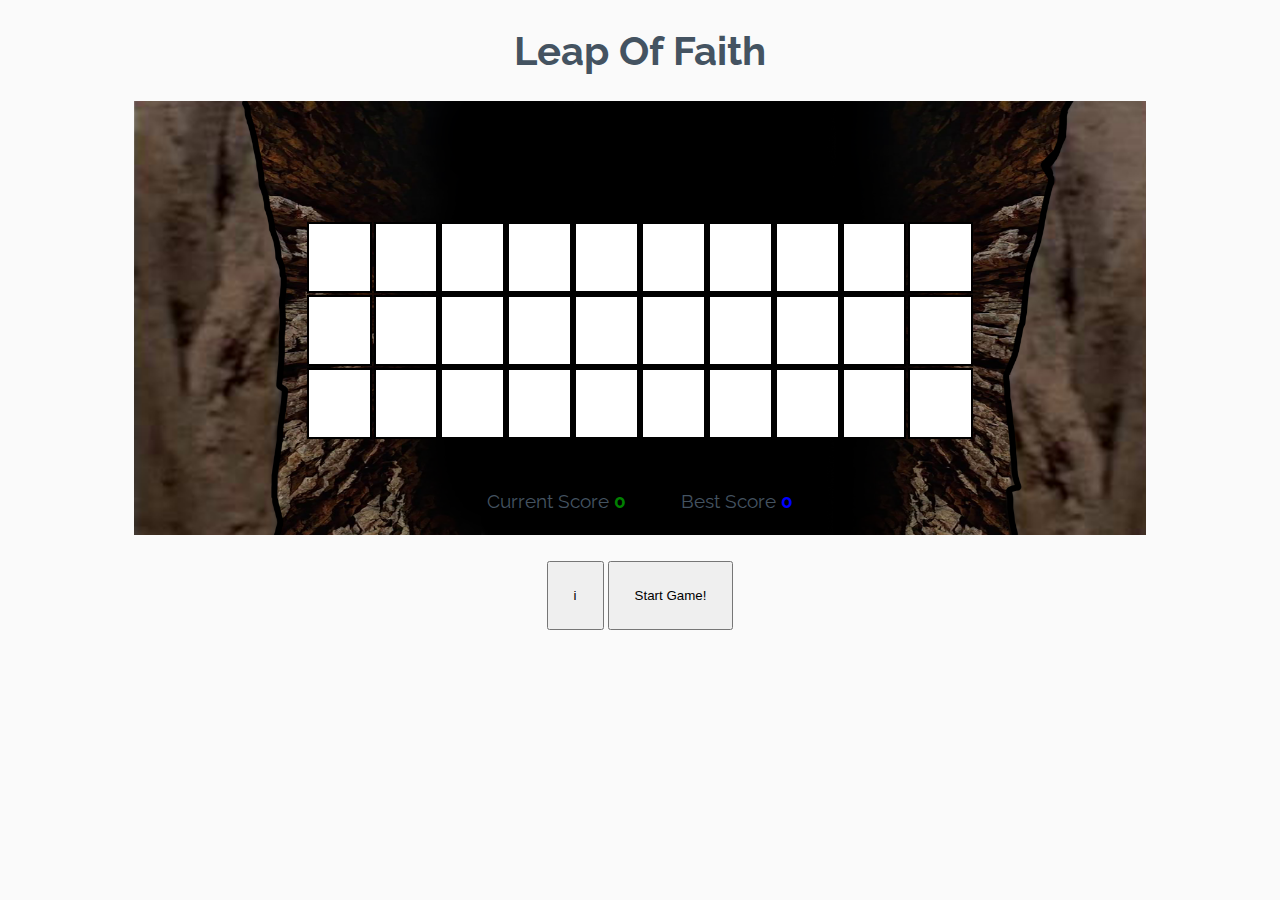
==== index.html @ 141d4132 "defined variables and constants in script" ====
<!DOCTYPE html>
<html lang="en">

<head>
    <meta charset="UTF-8">
    <meta name="viewport" content="width=device-width, initial-scale=1.0">

    <!-- font awesome and google fonts -->
    <link rel="stylesheet" href="https://use.fontawesome.com/releases/v5.7.2/css/all.css"
        integrity="sha384-fnmOCqbTlWIlj8LyTjo7mOUStjsKC4pOpQbqyi7RrhN7udi9RwhKkMHpvLbHG9Sr" crossorigin="anonymous">
    <link href="https://fonts.googleapis.com/css?family=Raleway%7CRighteous" rel="stylesheet">
    <link rel="stylesheet" href="assets/css/style.css">
    <title>Leap of Faith</title>
</head>

<body>
    <h1 class="heading">Leap Of Faith</h1>

    <div class="game-area">
        <div class="controls-area">
            <table class="GeneratedTable">
                <thead>
                    <tr>
                    </tr>
                </thead>
                <tbody>
                    <tr>
                        <td class="tile" data-tile="1" id="1"></td>
                        <td class="tile" data-tile="4" id="4"></td>
                        <td class="tile" data-tile="7" id="7"></td>
                        <td class="tile" data-tile="10" id="10"></td>
                        <td class="tile" data-tile="13" id="13"></td>
                        <td class="tile" data-tile="16" id="16"></td>
                        <td class="tile" data-tile="19" id="19"></td>
                        <td class="tile" data-tile="22" id="22"></td>
                        <td class="tile" data-tile="25" id="25"></td>
                        <td class="tile" data-tile="28" id="28"></td>
                    </tr>
                    <tr>
                        <td class="tile" data-tile="2" id="2"></td>
                        <td class="tile" data-tile="5" id="5"></td>
                        <td class="tile" data-tile="8" id="8"></td>
                        <td class="tile" data-tile="11" id="11"></td>
                        <td class="tile" data-tile="14" id="14"></td>
                        <td class="tile" data-tile="17" id="17"></td>
                        <td class="tile" data-tile="20" id="20"></td>
                        <td class="tile" data-tile="23" id="23"></td>
                        <td class="tile" data-tile="26" id="26"></td>
                        <td class="tile" data-tile="29" id="29"></td>
                    </tr>
                    <tr>
                        <td class="tile" data-tile="3" id="3"></td>
                        <td class="tile" data-tile="6" id="6"></td>
                        <td class="tile" data-tile="9" id="9"></td>
                        <td class="tile" data-tile="12" id="12"></td>
                        <td class="tile" data-tile="15" id="15"></td>
                        <td class="tile" data-tile="18" id="18"></td>
                        <td class="tile" data-tile="21" id="21"></td>
                        <td class="tile" data-tile="24" id="24"></td>
                        <td class="tile" data-tile="27" id="27"></td>
                        <td class="tile" data-tile="30" id="30"></td>
                    </tr>
                </tbody>
            </table>


            <div class="score-area">
                <p class="scores">Current Score <span id="score">0</span></p>
                <p class="scores">Best Score <span id="bestscore">0</span></p>
            </div>

            <div class="buttons">
                <span><button class="button" id="info">i</button></span>
                <span><button  class="button gamestart" id="gamestart">Start Game!</button></span>
                <span><button  class="button lopstart" id="lopmode">Start Game!</button></span>
            </div>

            <script src="assets/js/script.js"></script>
</body>

</html>
---- assets/css/style.css ----
/* --------- Global style */

body {
    background-color: #fafafa;
    font-family: "Raleway", sans-serif;
    color: #445361;
    text-align: center;
}

/* --------- Heading */

.heading {
    text-align: center;
    font-size: 2.5rem;
}

/* Classes to be used to simulate animations */

table.GeneratedTable td.activated {
    background-color: yellow;
}

table.GeneratedTable td.activated:hover {
    background-color: yellow;
}

table.GeneratedTable td.activated:active {
    background-color: yellow;
}


/* --------- Game layout */

.game-area {
    background-image: url(../images/background.png);
    background-size: contain;
    background-repeat: no-repeat;
    box-sizing: border-box;
    width: 80%;
    height: 65vh;
    margin-left: auto;
    margin-right: auto;
    padding: 1%;
}


table.GeneratedTable {
    width: 80%;
    color: #000000;
    margin-top: 12.5%;
    margin-left: auto;
    margin-right: auto;
    position: inherit;
}

table.GeneratedTable td{
    box-sizing: border-box;
    border-width: 2px;
    border-color: rgba(0, 0, 0, 10);
    border-style: solid;
    padding: 5%;
    background-color: white;
}

table.GeneratedTable td:hover {
    background-color: rgb(120,120,75);
}

.score-area {
    margin: 5px auto;
    width: 60%;
    font-size: 1.2rem;
}

.controls-area {
    width: 85%;
    margin: 30px auto;
}

#score {
    color: green;
    font-weight: bold;
}

#bestscore {
    color: blue;
    font-weight: bold;
}

.scores {
    display: inline-block;
    padding: 25px;
}


/* --------- Buttons */

.button {
    display: inline-block;
    padding: 25px;
}

#lopmode {
    display: none;
}

/* --------- Media queries */

@media (max-width: 414px) {
    .controls-area {
        width: 100%;
    }

    .score-area {
        width: 100%;
    }

    .scores {
        margin: 0.5em auto;
        display: block;
        padding: 5px;
    }

    .heading {
        font-size: 2rem;
    }

    table.GeneratedTable {
        margin-top: 10%;
        width: 70%;
    }

    table.GeneratedTable td {
        border-width: 1px;
    }
}

@media (max-width: 320px) {
    .game-area {
        height: 70vh;
    }

    .controls-area {
        width: 75%;
        margin: 10px auto;
    }

    table.GeneratedTable {
        margin-top: 15%;
        width: 70%;
    }

    table.GeneratedTable td {
        border-width: 0.5px;
    }

}
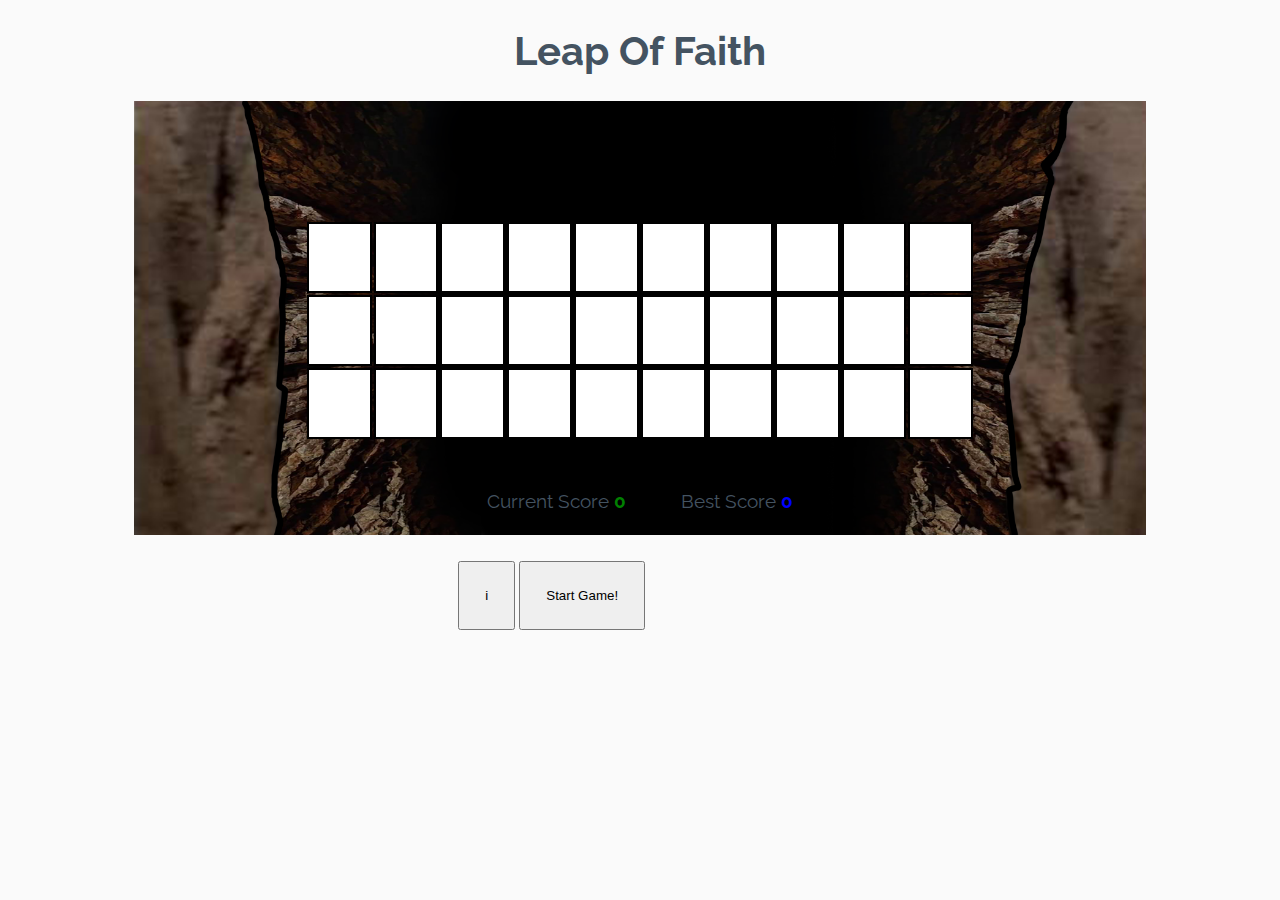
==== commit 0c1769f0: "clean code and add secret mode" ====
--- a/index.html
+++ b/index.html
@@ -25,40 +25,40 @@
                 </thead>
                 <tbody>
                     <tr>
-                        <td class="tile" data-tile="1" id="1"></td>
-                        <td class="tile" data-tile="4" id="4"></td>
-                        <td class="tile" data-tile="7" id="7"></td>
-                        <td class="tile" data-tile="10" id="10"></td>
-                        <td class="tile" data-tile="13" id="13"></td>
-                        <td class="tile" data-tile="16" id="16"></td>
-                        <td class="tile" data-tile="19" id="19"></td>
-                        <td class="tile" data-tile="22" id="22"></td>
-                        <td class="tile" data-tile="25" id="25"></td>
-                        <td class="tile" data-tile="28" id="28"></td>
+                        <td class="tile unclickable" data-tile="1" id="1"></td>
+                        <td class="tile unclickable" data-tile="4" id="4"></td>
+                        <td class="tile unclickable" data-tile="7" id="7"></td>
+                        <td class="tile unclickable" data-tile="10" id="10"></td>
+                        <td class="tile unclickable" data-tile="13" id="13"></td>
+                        <td class="tile unclickable" data-tile="16" id="16"></td>
+                        <td class="tile unclickable" data-tile="19" id="19"></td>
+                        <td class="tile unclickable" data-tile="22" id="22"></td>
+                        <td class="tile unclickable" data-tile="25" id="25"></td>
+                        <td class="tile unclickable" data-tile="28" id="28"></td>
                     </tr>
                     <tr>
-                        <td class="tile" data-tile="2" id="2"></td>
-                        <td class="tile" data-tile="5" id="5"></td>
-                        <td class="tile" data-tile="8" id="8"></td>
-                        <td class="tile" data-tile="11" id="11"></td>
-                        <td class="tile" data-tile="14" id="14"></td>
-                        <td class="tile" data-tile="17" id="17"></td>
-                        <td class="tile" data-tile="20" id="20"></td>
-                        <td class="tile" data-tile="23" id="23"></td>
-                        <td class="tile" data-tile="26" id="26"></td>
-                        <td class="tile" data-tile="29" id="29"></td>
+                        <td class="tile unclickable" data-tile="2" id="2"></td>
+                        <td class="tile unclickable" data-tile="5" id="5"></td>
+                        <td class="tile unclickable" data-tile="8" id="8"></td>
+                        <td class="tile unclickable" data-tile="11" id="11"></td>
+                        <td class="tile unclickable" data-tile="14" id="14"></td>
+                        <td class="tile unclickable" data-tile="17" id="17"></td>
+                        <td class="tile unclickable" data-tile="20" id="20"></td>
+                        <td class="tile unclickable" data-tile="23" id="23"></td>
+                        <td class="tile unclickable" data-tile="26" id="26"></td>
+                        <td class="tile unclickable" data-tile="29" id="29"></td>
                     </tr>
                     <tr>
-                        <td class="tile" data-tile="3" id="3"></td>
-                        <td class="tile" data-tile="6" id="6"></td>
-                        <td class="tile" data-tile="9" id="9"></td>
-                        <td class="tile" data-tile="12" id="12"></td>
-                        <td class="tile" data-tile="15" id="15"></td>
-                        <td class="tile" data-tile="18" id="18"></td>
-                        <td class="tile" data-tile="21" id="21"></td>
-                        <td class="tile" data-tile="24" id="24"></td>
-                        <td class="tile" data-tile="27" id="27"></td>
-                        <td class="tile" data-tile="30" id="30"></td>
+                        <td class="tile unclickable" data-tile="3" id="3"></td>
+                        <td class="tile unclickable" data-tile="6" id="6"></td>
+                        <td class="tile unclickable" data-tile="9" id="9"></td>
+                        <td class="tile unclickable" data-tile="12" id="12"></td>
+                        <td class="tile unclickable" data-tile="15" id="15"></td>
+                        <td class="tile unclickable" data-tile="18" id="18"></td>
+                        <td class="tile unclickable" data-tile="21" id="21"></td>
+                        <td class="tile unclickable" data-tile="24" id="24"></td>
+                        <td class="tile unclickable" data-tile="27" id="27"></td>
+                        <td class="tile unclickable" data-tile="30" id="30"></td>
                     </tr>
                 </tbody>
             </table>
@@ -72,7 +72,7 @@
             <div class="buttons">
                 <span><button class="button" id="info">i</button></span>
                 <span><button  class="button gamestart" id="gamestart">Start Game!</button></span>
-                <span><button  class="button lopstart" id="lopmode">Start Game!</button></span>
+                <span><button  class="button lopstart" id="lopmode">Leap of Faith Mode!</button></span>
             </div>
 
             <script src="assets/js/script.js"></script>
--- a/assets/css/style.css
+++ b/assets/css/style.css
@@ -22,12 +22,20 @@
 
 table.GeneratedTable td.activated:hover {
     background-color: yellow;
+    opacity: 100;
 }
 
 table.GeneratedTable td.activated:active {
     background-color: yellow;
 }
 
+.unclickable {
+    pointer-events: none;
+  }
+
+.invisible {
+    opacity: 0;
+}
 
 /* --------- Game layout */
 
@@ -101,7 +109,7 @@
 }
 
 #lopmode {
-    display: none;
+    opacity: 0;
 }
 
 /* --------- Media queries */
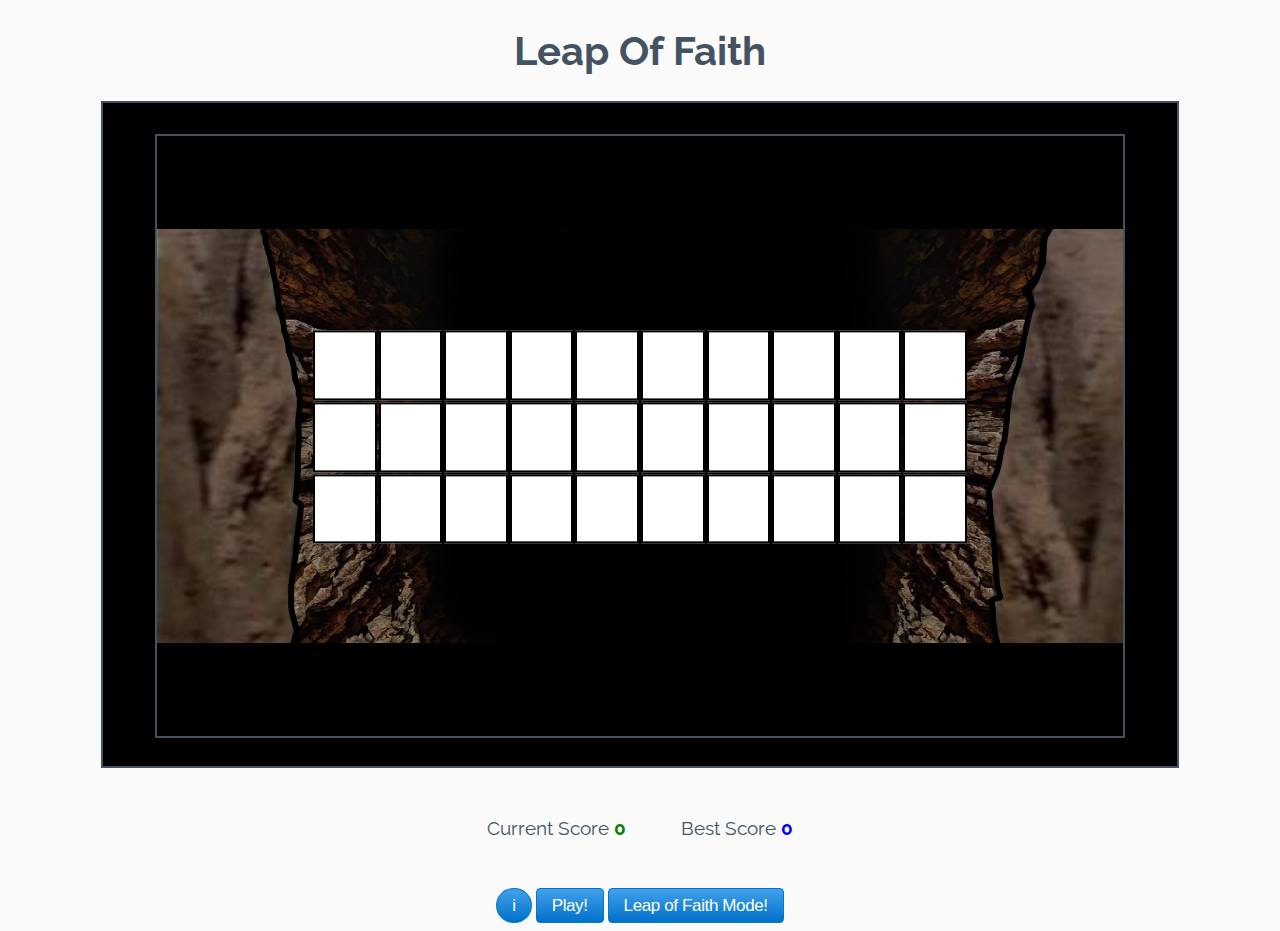
==== commit c069b413: "add style to buttons and add pop up contents" ====
--- a/index.html
+++ b/index.html
@@ -16,66 +16,87 @@
 <body>
     <h1 class="heading">Leap Of Faith</h1>
 
-    <div class="game-area">
-        <div class="controls-area">
-            <table class="GeneratedTable">
-                <thead>
-                    <tr>
-                    </tr>
-                </thead>
-                <tbody>
-                    <tr>
-                        <td class="tile unclickable" data-tile="1" id="1"></td>
-                        <td class="tile unclickable" data-tile="4" id="4"></td>
-                        <td class="tile unclickable" data-tile="7" id="7"></td>
-                        <td class="tile unclickable" data-tile="10" id="10"></td>
-                        <td class="tile unclickable" data-tile="13" id="13"></td>
-                        <td class="tile unclickable" data-tile="16" id="16"></td>
-                        <td class="tile unclickable" data-tile="19" id="19"></td>
-                        <td class="tile unclickable" data-tile="22" id="22"></td>
-                        <td class="tile unclickable" data-tile="25" id="25"></td>
-                        <td class="tile unclickable" data-tile="28" id="28"></td>
-                    </tr>
-                    <tr>
-                        <td class="tile unclickable" data-tile="2" id="2"></td>
-                        <td class="tile unclickable" data-tile="5" id="5"></td>
-                        <td class="tile unclickable" data-tile="8" id="8"></td>
-                        <td class="tile unclickable" data-tile="11" id="11"></td>
-                        <td class="tile unclickable" data-tile="14" id="14"></td>
-                        <td class="tile unclickable" data-tile="17" id="17"></td>
-                        <td class="tile unclickable" data-tile="20" id="20"></td>
-                        <td class="tile unclickable" data-tile="23" id="23"></td>
-                        <td class="tile unclickable" data-tile="26" id="26"></td>
-                        <td class="tile unclickable" data-tile="29" id="29"></td>
-                    </tr>
-                    <tr>
-                        <td class="tile unclickable" data-tile="3" id="3"></td>
-                        <td class="tile unclickable" data-tile="6" id="6"></td>
-                        <td class="tile unclickable" data-tile="9" id="9"></td>
-                        <td class="tile unclickable" data-tile="12" id="12"></td>
-                        <td class="tile unclickable" data-tile="15" id="15"></td>
-                        <td class="tile unclickable" data-tile="18" id="18"></td>
-                        <td class="tile unclickable" data-tile="21" id="21"></td>
-                        <td class="tile unclickable" data-tile="24" id="24"></td>
-                        <td class="tile unclickable" data-tile="27" id="27"></td>
-                        <td class="tile unclickable" data-tile="30" id="30"></td>
-                    </tr>
-                </tbody>
-            </table>
+    <div class="game-holder">
+        <div class="game-area">
+            <div class="controls-area">
+                <table class="GeneratedTable">
+                    <thead>
+                        <tr>
+                        </tr>
+                    </thead>
+                    <tbody>
+                        <tr>
+                            <td class="tile unclickable" data-tile="1" id="1"></td>
+                            <td class="tile unclickable" data-tile="4" id="4"></td>
+                            <td class="tile unclickable" data-tile="7" id="7"></td>
+                            <td class="tile unclickable" data-tile="10" id="10"></td>
+                            <td class="tile unclickable" data-tile="13" id="13"></td>
+                            <td class="tile unclickable" data-tile="16" id="16"></td>
+                            <td class="tile unclickable" data-tile="19" id="19"></td>
+                            <td class="tile unclickable" data-tile="22" id="22"></td>
+                            <td class="tile unclickable" data-tile="25" id="25"></td>
+                            <td class="tile unclickable" data-tile="28" id="28"></td>
+                        </tr>
+                        <tr>
+                            <td class="tile unclickable" data-tile="2" id="2"></td>
+                            <td class="tile unclickable" data-tile="5" id="5"></td>
+                            <td class="tile unclickable" data-tile="8" id="8"></td>
+                            <td class="tile unclickable" data-tile="11" id="11"></td>
+                            <td class="tile unclickable" data-tile="14" id="14"></td>
+                            <td class="tile unclickable" data-tile="17" id="17"></td>
+                            <td class="tile unclickable" data-tile="20" id="20"></td>
+                            <td class="tile unclickable" data-tile="23" id="23"></td>
+                            <td class="tile unclickable" data-tile="26" id="26"></td>
+                            <td class="tile unclickable" data-tile="29" id="29"></td>
+                        </tr>
+                        <tr>
+                            <td class="tile unclickable" data-tile="3" id="3"></td>
+                            <td class="tile unclickable" data-tile="6" id="6"></td>
+                            <td class="tile unclickable" data-tile="9" id="9"></td>
+                            <td class="tile unclickable" data-tile="12" id="12"></td>
+                            <td class="tile unclickable" data-tile="15" id="15"></td>
+                            <td class="tile unclickable" data-tile="18" id="18"></td>
+                            <td class="tile unclickable" data-tile="21" id="21"></td>
+                            <td class="tile unclickable" data-tile="24" id="24"></td>
+                            <td class="tile unclickable" data-tile="27" id="27"></td>
+                            <td class="tile unclickable" data-tile="30" id="30"></td>
+                        </tr>
+                    </tbody>
+                </table>
+            </div>
+        </div>
+    </div>
+
+    <div class="score-area">
+        <p class="scores">Current Score <span id="score">0</span></p>
+        <p class="scores">Best Score <span id="bestscore">0</span></p>
+    </div>
+
+    <div class="buttons">
+        <span><button class="button" id="info">i</button></span>
+        <span><button class="button gamestart" id="gamestart">Play!</button></span>
+        <span><button class="button lopstart unclickable" id="lopmode">Leap of Faith Mode!</button></span>
+    </div>
+
+    <div class="hidden" id="instructions">
+        <h2>How To Play</h2>
+        <p> The Goal of the game is to reach the other side of the bridge, however there is only one safe path over. <br>
+             When you click 'Play!' the first safe square will flash and you will then have to click on it. <br>
+             Then the next safe square will be revealed to you, however you have to remember the entire correct sequence <br>
+            to make it across safely.</p>
+    </div>
+
+    <div class="hidden" id="Win">
+        <h2>You Win!</h2>
+        <p>Now try to beat the game again in 'Leap of Faith Mode' where you wont be able to see the path when selecting!</p>
+    </div>
+    <div class="hidden" id="Lose">
+        <h2>You Lose!</h2>
+        <p>Oh no! You fell off the path, press 'Play!' to try again!</p>
+    </div>
 
 
-            <div class="score-area">
-                <p class="scores">Current Score <span id="score">0</span></p>
-                <p class="scores">Best Score <span id="bestscore">0</span></p>
-            </div>
-
-            <div class="buttons">
-                <span><button class="button" id="info">i</button></span>
-                <span><button  class="button gamestart" id="gamestart">Start Game!</button></span>
-                <span><button  class="button lopstart" id="lopmode">Leap of Faith Mode!</button></span>
-            </div>
-
-            <script src="assets/js/script.js"></script>
+    <script src="assets/js/script.js"></script>
 </body>
 
 </html>--- a/assets/css/style.css
+++ b/assets/css/style.css
@@ -31,37 +31,47 @@
 
 .unclickable {
     pointer-events: none;
-  }
+}
 
 .invisible {
     opacity: 0;
 }
 
 /* --------- Game layout */
+
+.game-holder {
+    background-color: #000000;
+    width: 85%;
+    height: 600px;
+    margin: 0 auto;
+    padding: 2.5% 0;
+    border: 2px solid;
+    border-color: linear-gradient(#000000, #fafafa);
+}
 
 .game-area {
     background-image: url(../images/background.png);
     background-size: contain;
     background-repeat: no-repeat;
-    box-sizing: border-box;
-    width: 80%;
-    height: 65vh;
+    background-position: center center;
+    width: 90%;
+    height: 100%;
     margin-left: auto;
     margin-right: auto;
-    padding: 1%;
+    border: 2px solid;
+    border-color: linear-gradient(#42A1EC, #0070C9);
 }
 
 
 table.GeneratedTable {
     width: 80%;
     color: #000000;
-    margin-top: 12.5%;
     margin-left: auto;
     margin-right: auto;
-    position: inherit;
-}
-
-table.GeneratedTable td{
+    position: center center;
+}
+
+table.GeneratedTable td {
     box-sizing: border-box;
     border-width: 2px;
     border-color: rgba(0, 0, 0, 10);
@@ -71,7 +81,7 @@
 }
 
 table.GeneratedTable td:hover {
-    background-color: rgb(120,120,75);
+    background-color: rgb(120, 120, 75);
 }
 
 .score-area {
@@ -82,7 +92,11 @@
 
 .controls-area {
     width: 85%;
-    margin: 30px auto;
+    margin: 0 auto;
+    position: relative;
+    top: 50%;
+    -ms-transform: translateY(-50%);
+    transform: translateY(-50%);
 }
 
 #score {
@@ -100,21 +114,111 @@
     padding: 25px;
 }
 
+/* Hidden boxes */
+
+.hidden {
+    margin: 0 auto;
+    position: absolute;
+    top: 30%;
+    -ms-transform: translateY(-70%);
+    transform: translateY(-70%);
+    left: 50%;
+    -ms-transform: translateX(-50%);
+    transform: translateX(-50%);
+    display: none;
+}
+
+.hidden h2 {
+
+}
+
+.hidden p {
+
+}
+
 
 /* --------- Buttons */
 
 .button {
-    display: inline-block;
-    padding: 25px;
+  background-image: linear-gradient(#42A1EC, #0070C9);
+  border: 1px solid #0077CC;
+  border-radius: 4px;
+  box-sizing: border-box;
+  color: #FFFFFF;
+  cursor: pointer;
+  direction: ltr;
+  display: inline-block;
+  font-family: "SF Pro Text","SF Pro Icons","AOS Icons","Helvetica Neue",Helvetica,Arial,sans-serif;
+  font-size: 17px;
+  font-weight: 400;
+  letter-spacing: -.022em;
+  line-height: 1.47059;
+  min-width: 30px;
+  overflow: visible;
+  padding: 4px 15px;
+  text-align: center;
+  vertical-align: baseline;
+  user-select: none;
+  -webkit-user-select: none;
+  touch-action: manipulation;
+  white-space: nowrap;
+}
+
+.button:disabled {
+  cursor: default;
+  opacity: .3;
+}
+
+.button:hover {
+  background-image: linear-gradient(#51A9EE, #147BCD);
+  border-color: #1482D0;
+  text-decoration: none;
+}
+
+.button:active {
+  background-image: linear-gradient(#3D94D9, #0067B9);
+  border-color: #006DBC;
+  outline: none;
+}
+
+.button:focus {
+  box-shadow: rgba(131, 192, 253, 0.5) 0 0 0 3px;
+  outline: none;
+}
+
+#info {
+    border-radius: 50%;
 }
 
 #lopmode {
-    opacity: 0;
+    opacity: 100;
 }
 
 /* --------- Media queries */
 
+@media (max-width: 1200px) {
+    .game-holder {
+        height: 400px;
+    }
+
+    .game-area {
+    background-size: contain;
+    border: none;
+    height: 100%;
+    }
+}
+
+@media (max-width: 700px) {
+    .game-holder {
+        height: 300px;
+    }
+}
+
 @media (max-width: 414px) {
+    .game-holder {
+        height: 200px;
+    }
+
     .controls-area {
         width: 100%;
     }
@@ -134,27 +238,17 @@
     }
 
     table.GeneratedTable {
-        margin-top: 10%;
         width: 70%;
     }
-
-    table.GeneratedTable td {
-        border-width: 1px;
-    }
 }
 
 @media (max-width: 320px) {
-    .game-area {
-        height: 70vh;
-    }
-
     .controls-area {
         width: 75%;
-        margin: 10px auto;
+        margin:auto;
     }
 
     table.GeneratedTable {
-        margin-top: 15%;
         width: 70%;
     }
 
@@ -162,4 +256,4 @@
         border-width: 0.5px;
     }
 
-}+}
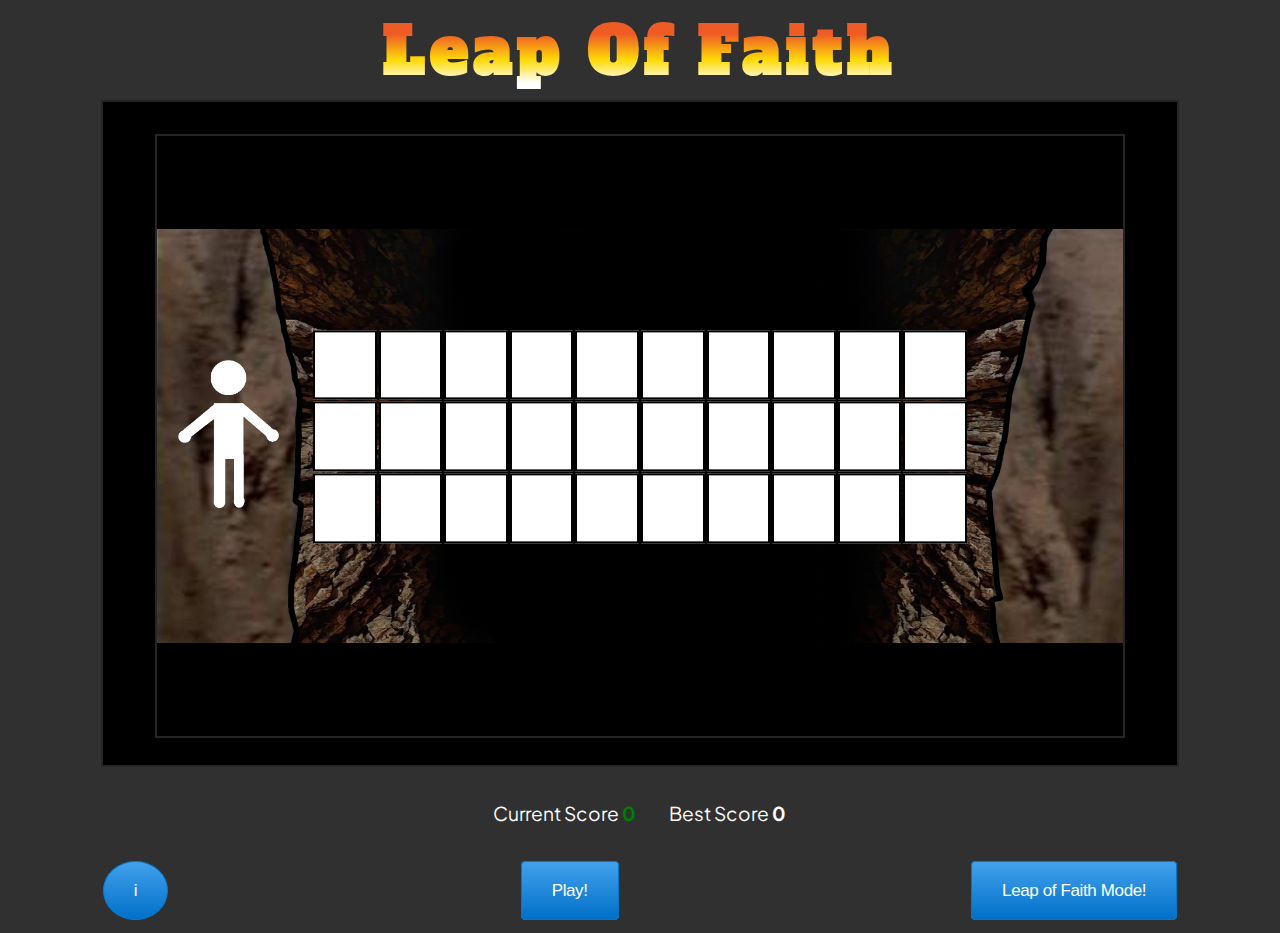
==== commit f6f38f30: "add style to pop up windows and add notes to code, project complete pending review and readMe" ====
--- a/index.html
+++ b/index.html
@@ -5,10 +5,12 @@
     <meta charset="UTF-8">
     <meta name="viewport" content="width=device-width, initial-scale=1.0">
 
-    <!-- font awesome and google fonts -->
-    <link rel="stylesheet" href="https://use.fontawesome.com/releases/v5.7.2/css/all.css"
-        integrity="sha384-fnmOCqbTlWIlj8LyTjo7mOUStjsKC4pOpQbqyi7RrhN7udi9RwhKkMHpvLbHG9Sr" crossorigin="anonymous">
-    <link href="https://fonts.googleapis.com/css?family=Raleway%7CRighteous" rel="stylesheet">
+    <!--google fonts -->
+    <link rel="preconnect" href="https://fonts.googleapis.com">
+    <link rel="preconnect" href="https://fonts.gstatic.com" crossorigin>
+    <link href="https://fonts.googleapis.com/css2?family=Alfa+Slab+One&family=Plus+Jakarta+Sans&display=swap"
+        rel="stylesheet">
+
     <link rel="stylesheet" href="assets/css/style.css">
     <title>Leap of Faith</title>
 </head>
@@ -17,7 +19,7 @@
     <h1 class="heading">Leap Of Faith</h1>
 
     <div class="game-holder">
-        <div class="game-area">
+        <div class="game-area" id="background">
             <div class="controls-area">
                 <table class="GeneratedTable">
                     <thead>
@@ -73,24 +75,32 @@
     </div>
 
     <div class="buttons">
-        <span><button class="button" id="info">i</button></span>
-        <span><button class="button gamestart" id="gamestart">Play!</button></span>
-        <span><button class="button lopstart unclickable" id="lopmode">Leap of Faith Mode!</button></span>
+        <span id="left"><button class="button" id="info">i</button></span>
+        <span id="middle"><button class="button gamestart" id="gamestart">Play!</button></span>
+        <span id="right"><button class="button lopstart unclickable" id="lopmode">Leap of Faith Mode!</button></span>
     </div>
 
     <div class="hidden" id="instructions">
         <h2>How To Play</h2>
-        <p> The Goal of the game is to reach the other side of the bridge, however there is only one safe path over. <br>
-             When you click 'Play!' the first safe square will flash and you will then have to click on it. <br>
-             Then the next safe square will be revealed to you, however you have to remember the entire correct sequence <br>
-            to make it across safely.</p>
+        <p> The goal of the game is to reach the other side of the bridge, <br> however there is only one safe path
+            over. <br>
+            When you click 'Play!' the first safe square will flash <br> and you will then have to click on it. <br>
+            Then the next safe square will be revealed to you, <br> however you will have to remember the entire correct
+            sequence <br>
+            to make it across safely.
+        </p>
+        <br>
+        <p class="close">
+            (Click to close window)
+        </p>
     </div>
 
-    <div class="hidden" id="Win">
+    <div class="hidden" id="win">
         <h2>You Win!</h2>
-        <p>Now try to beat the game again in 'Leap of Faith Mode' where you wont be able to see the path when selecting!</p>
+        <p>Now try to beat the game again in 'Leap of Faith Mode' where you won't be able to see the path when playing!
+        </p>
     </div>
-    <div class="hidden" id="Lose">
+    <div class="hidden" id="lose">
         <h2>You Lose!</h2>
         <p>Oh no! You fell off the path, press 'Play!' to try again!</p>
     </div>
--- a/assets/css/style.css
+++ b/assets/css/style.css
@@ -1,9 +1,12 @@
+@import url('https://fonts.googleapis.com/css2?family=Alfa+Slab+One&family=Plus+Jakarta+Sans&display=swap');
+
+
 /* --------- Global style */
 
 body {
-    background-color: #fafafa;
-    font-family: "Raleway", sans-serif;
-    color: #445361;
+    background-color: #303030;
+    font-family: 'Plus Jakarta Sans', sans-serif;
+    color: #fafafa;
     text-align: center;
 }
 
@@ -11,7 +14,14 @@
 
 .heading {
     text-align: center;
-    font-size: 2.5rem;
+    font-size: 400%;
+    font-family: 'Alfa Slab One', cursive;
+    letter-spacing: 5px;
+    background: linear-gradient(180deg, rgba(238, 91, 36, 1) 30%, rgba(255, 219, 8, 1) 60%, rgba(255, 255, 255, 1) 86%);
+    background-clip: text;
+    -webkit-background-clip: text;
+    -webkit-text-fill-color: transparent;
+    margin: 5px auto
 }
 
 /* Classes to be used to simulate animations */
@@ -28,6 +38,16 @@
 table.GeneratedTable td.activated:active {
     background-color: yellow;
 }
+
+table.GeneratedTable td.wrong {
+    background-color: red;
+}
+
+table.GeneratedTable td.wrong:hover {
+    background-color: red;
+    opacity: 100;
+}
+
 
 .unclickable {
     pointer-events: none;
@@ -46,11 +66,11 @@
     margin: 0 auto;
     padding: 2.5% 0;
     border: 2px solid;
-    border-color: linear-gradient(#000000, #fafafa);
+    border-color: rgba(74, 74, 74, 0.5);
 }
 
 .game-area {
-    background-image: url(../images/background.png);
+    background-image: url(../images/background-1.png);
     background-size: contain;
     background-repeat: no-repeat;
     background-position: center center;
@@ -59,7 +79,7 @@
     margin-left: auto;
     margin-right: auto;
     border: 2px solid;
-    border-color: linear-gradient(#42A1EC, #0070C9);
+    border-color: rgba(74, 74, 74, 0.5);
 }
 
 
@@ -84,8 +104,10 @@
     background-color: rgb(120, 120, 75);
 }
 
+/* Layout of Score and Best Score Area*/
+
 .score-area {
-    margin: 5px auto;
+    margin: 5px auto 1px auto;
     width: 60%;
     font-size: 1.2rem;
 }
@@ -105,94 +127,145 @@
 }
 
 #bestscore {
-    color: blue;
+    color: rgb(255, 255, 255);
     font-weight: bold;
 }
 
 .scores {
     display: inline-block;
-    padding: 25px;
-}
-
-/* Hidden boxes */
+    padding: 10px 15px 15px 15px;
+}
+
+/* Hidden boxes that pop up over game*/
 
 .hidden {
     margin: 0 auto;
     position: absolute;
-    top: 30%;
-    -ms-transform: translateY(-70%);
-    transform: translateY(-70%);
+    top: 20%;
+    -ms-transform: translateY(-80%);
+    transform: translateY(-80%);
     left: 50%;
     -ms-transform: translateX(-50%);
     transform: translateX(-50%);
+    background-color: #42A1EC;
+    width: 50%;
+    height: auto;
+    padding: 5%;
+    border: 4px ridge #0077CC;
     display: none;
 }
 
 .hidden h2 {
-
+    height: auto;
+    font-size: 300%;
+    font-weight: 1000;
+    margin: 0 auto;
+    padding: 0;
+    position: relative;
+    top: 10%;
+    line-height: 200%;
+    letter-spacing: 150%;
 }
 
 .hidden p {
-
-}
-
-
-/* --------- Buttons */
+    height: auto;
+    font-size: 200%;
+    font-weight: 500;
+    margin: 0 auto;
+    position: relative;
+    top: 10%;
+}
+
+#instructions {
+    width: 80%;
+    height: 35%;
+    padding: 2.5% 0;
+}
+
+#instructions h2 {
+    top: 0%;
+    line-height: 1;
+    text-decoration: solid 2px white;
+}
+
+#instructions p {
+    font-size: 150%;
+    line-height: 1.5;
+    padding: 5px;
+}
+
+#win {
+    padding: 5% 5%;
+
+}
+
+
+/* --------- Buttons  design from: https://getcssscan.com/css-buttons-examples*/
+
+.buttons {
+    width: 85%;
+    margin: 0 auto;
+}
 
 .button {
-  background-image: linear-gradient(#42A1EC, #0070C9);
-  border: 1px solid #0077CC;
-  border-radius: 4px;
-  box-sizing: border-box;
-  color: #FFFFFF;
-  cursor: pointer;
-  direction: ltr;
-  display: inline-block;
-  font-family: "SF Pro Text","SF Pro Icons","AOS Icons","Helvetica Neue",Helvetica,Arial,sans-serif;
-  font-size: 17px;
-  font-weight: 400;
-  letter-spacing: -.022em;
-  line-height: 1.47059;
-  min-width: 30px;
-  overflow: visible;
-  padding: 4px 15px;
-  text-align: center;
-  vertical-align: baseline;
-  user-select: none;
-  -webkit-user-select: none;
-  touch-action: manipulation;
-  white-space: nowrap;
+    background-image: linear-gradient(#42A1EC, #0070C9);
+    border: 1px solid #0077CC;
+    border-radius: 4px;
+    box-sizing: border-box;
+    color: #FFFFFF;
+    cursor: pointer;
+    direction: ltr;
+    display: inline-block;
+    font-family: "SF Pro Text", "SF Pro Icons", "AOS Icons", "Helvetica Neue", Helvetica, Arial, sans-serif;
+    font-size: 17px;
+    font-weight: 400;
+    letter-spacing: -.022em;
+    line-height: 1.47059;
+    min-width: 30px;
+    overflow: visible;
+    padding: 16px 30px;
+    text-align: center;
+    vertical-align: baseline;
+    user-select: none;
+    -webkit-user-select: none;
+    touch-action: manipulation;
+    white-space: nowrap;
+    margin-top: 0;
+    margin-bottom: 5px;
 }
 
 .button:disabled {
-  cursor: default;
-  opacity: .3;
+    cursor: default;
+    opacity: .3;
 }
 
 .button:hover {
-  background-image: linear-gradient(#51A9EE, #147BCD);
-  border-color: #1482D0;
-  text-decoration: none;
+    background-image: linear-gradient(#51A9EE, #147BCD);
+    border-color: #1482D0;
+    text-decoration: none;
 }
 
 .button:active {
-  background-image: linear-gradient(#3D94D9, #0067B9);
-  border-color: #006DBC;
-  outline: none;
+    background-image: linear-gradient(#3D94D9, #0067B9);
+    border-color: #006DBC;
+    outline: none;
 }
 
 .button:focus {
-  box-shadow: rgba(131, 192, 253, 0.5) 0 0 0 3px;
-  outline: none;
+    box-shadow: rgba(131, 192, 253, 0.5) 0 0 0 3px;
+    outline: none;
 }
 
 #info {
     border-radius: 50%;
+    float: left;
 }
 
 #lopmode {
-    opacity: 100;
-}
+    opacity: 50;
+    float: right;
+}
+
 
 /* --------- Media queries */
 
@@ -202,15 +275,56 @@
     }
 
     .game-area {
-    background-size: contain;
-    border: none;
-    height: 100%;
+        background-size: contain;
+        border: none;
+        height: 100%;
+    }
+
+    .hidden {
+        top: 15%;
+    }
+
+    #instructions {
+        font-size: 80%;
     }
 }
 
 @media (max-width: 700px) {
+    .scores {
+        padding: 15px;
+    }
+
+    .heading {
+        font-size: 300%;
+    }
+
     .game-holder {
         height: 300px;
+    }
+
+    .hidden {
+        top: 15%;
+    }
+
+    .hidden h2 {
+        top:25%;
+        font-size: 200%;
+        
+    }
+
+    .hidden p {
+        display: none;
+    }
+
+    #instructions {
+        margin: 0 auto;
+        height: auto;
+        font-size: 75%;
+        top: 10%;
+    }
+
+    #instructions p {
+        display: block;
     }
 }
 
@@ -240,12 +354,20 @@
     table.GeneratedTable {
         width: 70%;
     }
+
+    .hidden {
+        top: 10%
+    }
+
+    #instructions {
+        font-size: 50%;
+    }
 }
 
 @media (max-width: 320px) {
     .controls-area {
         width: 75%;
-        margin:auto;
+        margin: auto;
     }
 
     table.GeneratedTable {
@@ -256,4 +378,4 @@
         border-width: 0.5px;
     }
 
-}
+}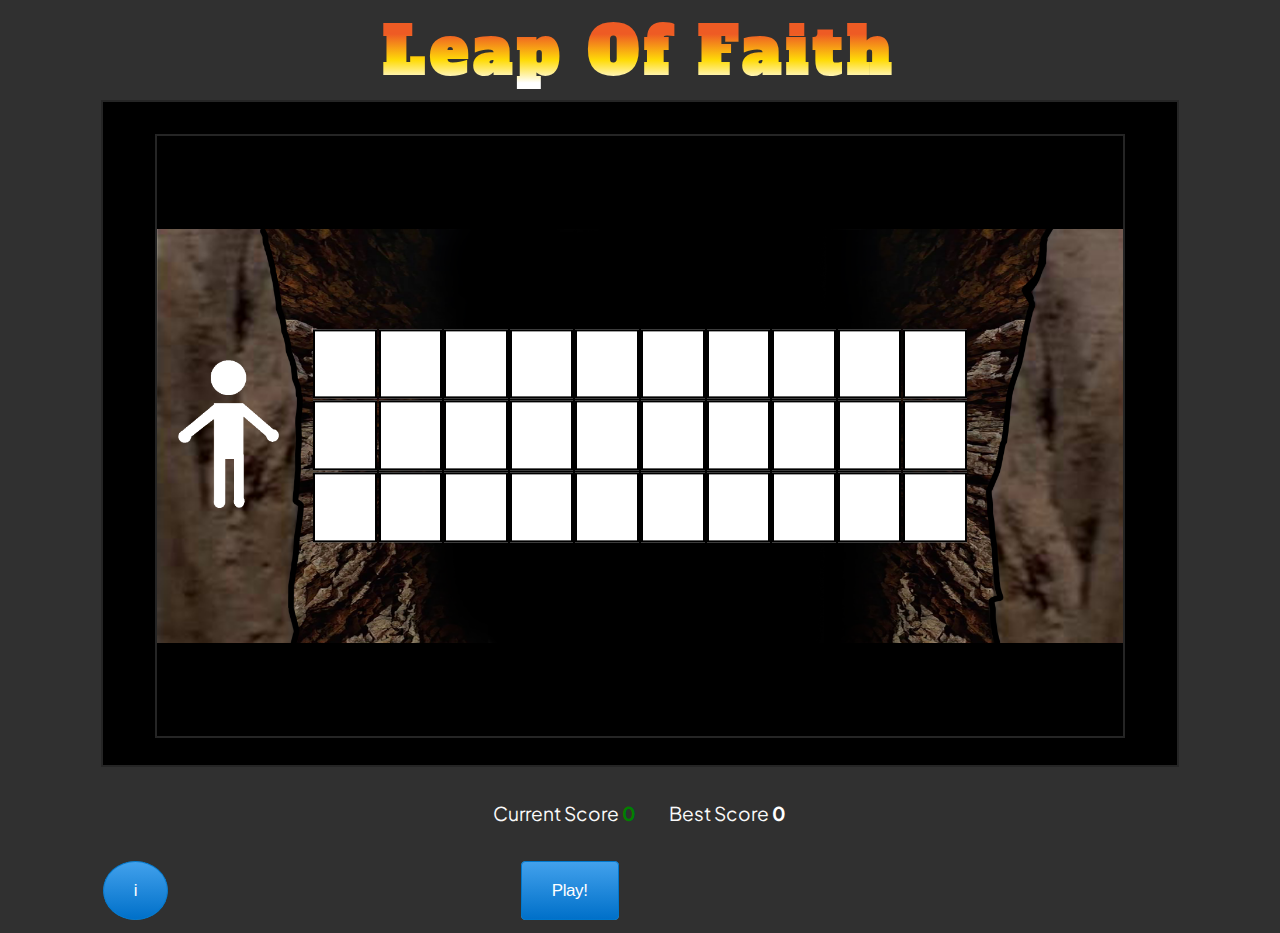
==== commit 796e10a9: "validated html and css" ====
--- a/index.html
+++ b/index.html
@@ -22,10 +22,6 @@
         <div class="game-area" id="background">
             <div class="controls-area">
                 <table class="GeneratedTable">
-                    <thead>
-                        <tr>
-                        </tr>
-                    </thead>
                     <tbody>
                         <tr>
                             <td class="tile unclickable" data-tile="1" id="1"></td>
--- a/assets/css/style.css
+++ b/assets/css/style.css
@@ -32,7 +32,7 @@
 
 table.GeneratedTable td.activated:hover {
     background-color: yellow;
-    opacity: 100;
+    opacity: 1;
 }
 
 table.GeneratedTable td.activated:active {
@@ -45,7 +45,7 @@
 
 table.GeneratedTable td.wrong:hover {
     background-color: red;
-    opacity: 100;
+    opacity: 1;
 }
 
 
@@ -88,7 +88,6 @@
     color: #000000;
     margin-left: auto;
     margin-right: auto;
-    position: center center;
 }
 
 table.GeneratedTable td {
@@ -164,7 +163,6 @@
     position: relative;
     top: 10%;
     line-height: 200%;
-    letter-spacing: 150%;
 }
 
 .hidden p {
@@ -262,7 +260,7 @@
 }
 
 #lopmode {
-    opacity: 50;
+    opacity: 0;
     float: right;
 }
 
